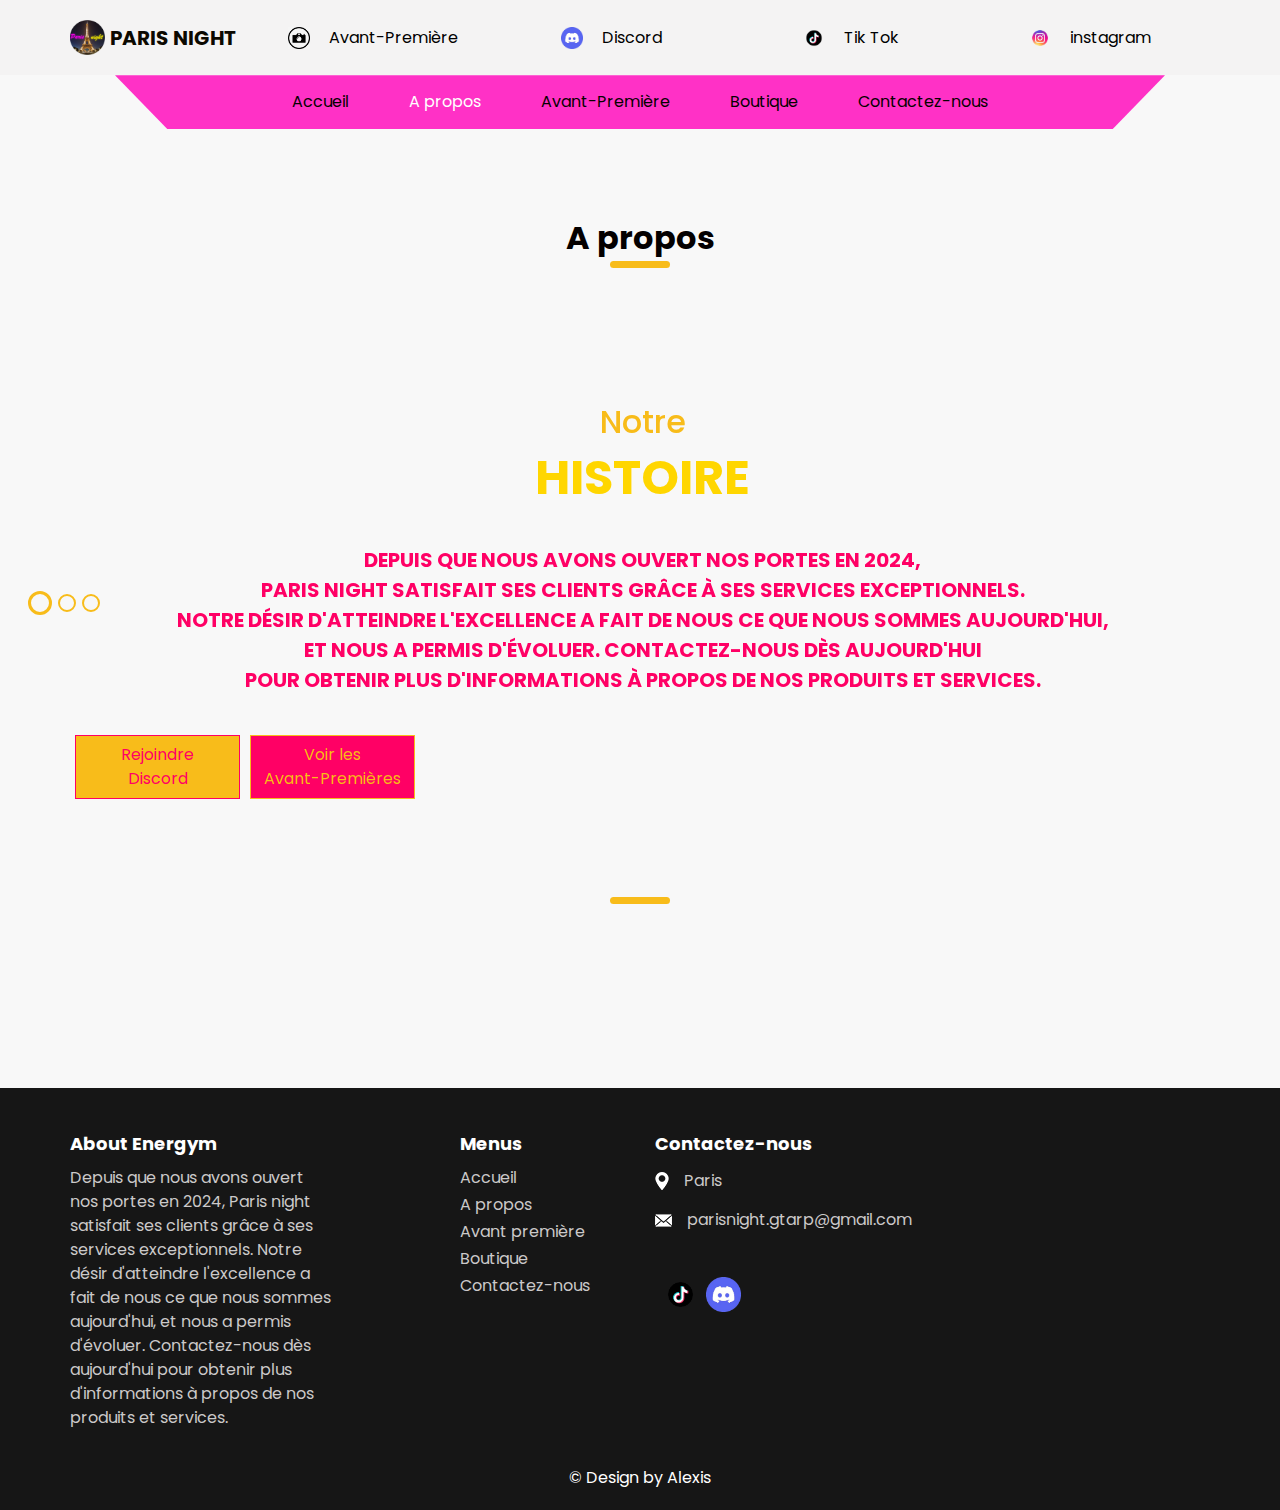
==== about.html @ 099bce3c "Add files via upload" ====
<!DOCTYPE html>
<html>

<head>
  <!-- Basic -->
  <meta charset="utf-8" />
  <meta http-equiv="X-UA-Compatible" content="IE=edge" />
  <!-- Mobile Metas -->
  <meta name="viewport" content="width=device-width, initial-scale=1, shrink-to-fit=no" />
  <!-- Site Metas -->
  <meta name="keywords" content="" />
  <meta name="description" content="" />
  <meta name="author" content="" />

  <title>Paris night</title>

  <!-- slider stylesheet -->
  <link rel="stylesheet" type="text/css"
    href="https://cdnjs.cloudflare.com/ajax/libs/OwlCarousel2/2.1.3/assets/owl.carousel.min.css" />

  <!-- bootstrap core css -->
  <link rel="stylesheet" type="text/css" href="css/bootstrap.css" />

  <!-- fonts style -->
  <link href="https://fonts.googleapis.com/css?family=Baloo+Chettan|Dosis:400,600,700|Poppins:400,600,700&display=swap"
    rel="stylesheet" />
  <!-- Custom styles for this template -->
  <link href="css/style.css" rel="stylesheet" />
  <!-- responsive style -->
  <link href="css/responsive.css" rel="stylesheet" />
</head>

<body class="sub_page about_page">
  <div class="hero_area">
    <!-- header section strats -->
    <header class="header_section">
      <div class="container">
        <nav class="navbar navbar-expand-lg custom_nav-container">
          <a class="navbar-brand" href="index.html">
            <img src="images/Logo_Paris_night_chargement.png" alt="" />
            <span>
              Paris night
            </span>
          </a>
          <div class="contact_nav" id="">
            <ul class="navbar-nav ">
              <li class="nav-item">
                <a class="nav-link" href="service.html">
                  <img src="images/Logo_appareil_photo.jpg" alt="" />
                  <span>Avant-Première</span>
                </a>
              </li>
              <li class="nav-item">
                <a class="nav-link" href="https://discord.gg/haURHmUhVw" target="_blank">
                  <img src="images/logo_discord.png" alt="" />
                  <span>Discord</span>
                </a>
              </li>
			  <li class="nav-item">
                <a class="nav-link" href="https://www.tiktok.com/@parisnight_rp_pc" target="_blank">
                  <img src="images/logo_tiktok.png" alt="" />
                  <span>Tik Tok</span>
                </a>
              </li>
			  <li class="nav-item">
                <a class="nav-link" href="https://www.instagram.com/paris_night_rp_pc?igsh=MWc5YnljM3ppZHp4dw==" target="_blank">
                  <img src="images/Logo_instagram.png" alt="" />
                  <span>instagram</span>
                </a>
              </li>
            </ul>
          </div>
        </nav>
      </div>

    </header>
    <!-- end header section -->
    <!-- slider section -->
    <section class=" slider_section position-relative">
      <div class="container">
        <div class="custom_nav2">
          <nav class="navbar navbar-expand-lg custom_nav-container ">
            <button class="navbar-toggler" type="button" data-toggle="collapse" data-target="#navbarSupportedContent"
              aria-controls="navbarSupportedContent" aria-expanded="false" aria-label="Toggle navigation">
              <span class="navbar-toggler-icon"></span>
            </button>

            <div class="collapse navbar-collapse" id="navbarSupportedContent">
              <div class="d-flex  flex-column flex-lg-row align-items-center">
                <ul class="navbar-nav  ">
                  <li class="nav-item ">
                    <a class="nav-link" href="index.html">Accueil <span class="sr-only">(current)</span></a>
                  </li>
                  <li class="nav-item active">
                    <a class="nav-link" href="about.html">A propos </a>
                  </li>
                  <li class="nav-item">
                    <a class="nav-link" href="service.html">Avant-Première </a>
                  </li>
				  <li class="nav-item">
                    <a class="nav-link" href="boutique.html">Boutique</a>
                  </li>
                  <li class="nav-item">
                    <a class="nav-link" href="contact.html">Contactez-nous</a>
                  </li>
                </ul>
              </div>
            </div>
          </nav>
        </div>
      </div>
	   <section class="service_section layout_padding"> 
		<div class="container">
		 <div class="heading_container">
			 <h2>
			 A propos
			 </h2>
		 </div>
	    </div>
	   </section>
	  <div class="slider_container">
        <div id="carouselExampleIndicators" class="carousel slide" data-ride="carousel">
          <ol class="carousel-indicators">
            <li data-target="#carouselExampleIndicators" data-slide-to="0" class="active"></li>
            <li data-target="#carouselExampleIndicators" data-slide-to="1"></li>
            <li data-target="#carouselExampleIndicators" data-slide-to="2"></li>
          </ol>
          <div class="carousel-inner">
            <div class="carousel-item active">
              <div class="container">
                <div class="marge2">
                  <div class="col-lg-6 col-md-7 offset-md-6 offset-md-5">
                    <div class="detail-box">
					  <h2  align="center">
                        
						Notre 
                      </h2>
                      <h1  align="center">
                        
						Histoire
                      </h1>
                      <p align="center">
                      <h7>
					    <br>Depuis que nous avons ouvert nos portes en 2024, 
						<br>Paris night satisfait ses clients grâce à ses services exceptionnels. 
						<br>Notre désir d'atteindre l'excellence a fait de nous ce que nous sommes aujourd'hui, 
						<br>et nous a permis d'évoluer. Contactez-nous dès aujourd'hui 
						<br>pour obtenir plus d'informations à propos de nos produits et services.
					  </h7>
                      <div class="btn-box">
                        <a href="https://discord.gg/MedyNJXez3" target="_blank" class="btn-1">
                          Rejoindre <br>Discord
                        </a>
                        <a href="service.html" class="btn-2">
                          Voir les <br>Avant-Premières
                        </a>
                      </div>
                    </div>
                  </div>
                </div>
              </div>
            </div>
            <div class="carousel-item ">
              <div class="container">
                <div class="marge2">
                  <div class="col-lg-6 col-md-7 offset-md-6 offset-md-5">
                    <div class="detail-box">
                      <h2 align="center">
                        Notre
                      </h2>
                      <h1 align="center">
                        Mission
                      </h1>
                      <p align="center">
					  <h7>
                        <br>Nous voulons faire de notre mieux pour vous donner 
						<br>une expérience RP hors du commun à nos côté. 
						<br>Ce serais un plaisir de vous accueillir dans notre serveur.
					  </h7>
                      </p>
                      <div class="btn-box">
                        <a href="https://discord.gg/MedyNJXez3" target="_blank" class="btn-1">
                          Rejoindre <br>Discord
                        </a>
                        <a href="service.html" class="btn-2">
                          Voir les <br>Avant-Premières
                        </a>
                      </div>
                    </div>
                  </div>
                </div>
              </div>
            </div>
            <div class="carousel-item ">
              <div class="container">
                <div class="marge2">
                  <div class="col-lg-6 col-md-7 offset-md-6 offset-md-5">
                    <div class="detail-box">
                      <h2 align="center">
                        Notre 
                      </h2>
                      <h1 align="center">
                        Vision
                      </h1>
                      <p align="center">
					  <h7>
                        <br>Sur notre serveur nous avons une expérience de jeux très avancé. 
						<br>Avec une modération très présent pour répondre aux besoins de nos joueur. 
						<br>Avec un mapping des plus exceptionnel et une expérience Rôles Play hors du commun.
					  </h7>
                      </p>
                      <div class="btn-box">
                        <a href="https://discord.gg/MedyNJXez3" target="_blank" class="btn-1">
                          Rejoindre <br>Discord
                        </a>
                        <a href="service.html" class="btn-2">
                          Voir les <br>Avant-Premières
                        </a>
                      </div>
                    </div>
                  </div>
                </div>
              </div>
            </div>
          </div>
        </div>
      </div>
    </section>
    <!-- end slider section -->


  <!-- about section -->

  <section class="about_section layout_padding">
    <div class="container">
      <div class="heading_container">
        <h2>
          <!--  -->
        </h2>
      </div>
      <div class="box">
        <div class="img-box">
          <img src="" alt="">
        </div>
        <div class="carousel-inner">
            <div class="carousel-item active">
              <div class="container">
                <div class="marge">
                  <div class="col-lg-6 col-md-7 offset-md-6 offset-md-5">
                    <div class="detail-box">
						<h6>
						<!--  -->
						</h6>
						<p>
						<!--  -->
						</p> 
						<h2><p><!--  -->
						</p></h2>
						<p> <!--  -->
						</p>

						<h2><p><!--  -->
						</p></h2>
						<p><!--  -->
						</p>
					</div>
                  </div>
                </div>
              </div>
            </div>
		</div>
  </section>
  <!-- end about section -->

  <!-- info section -->

  <section class="info_section layout_padding2-top">
    <div class="container">
      <div class="marge">
        <div class="col-md-3">
          <h6>
            About Energym
          </h6>
          <p>
            Depuis que nous avons ouvert nos portes en 2024, 
			Paris night satisfait ses clients grâce à ses services exceptionnels. 
			Notre désir d'atteindre l'excellence a fait de nous ce que nous sommes aujourd'hui, 
			et nous a permis d'évoluer. Contactez-nous dès aujourd'hui
			pour obtenir plus d'informations à propos de nos produits et services.
          </p>
        </div>
        <div class="col-md-2 offset-md-1">
          <h6>
            Menus
          </h6>
          <ul>
            <li class=" active">
              <a class="" href="index.html">Accueil <span class="sr-only">(current)</span></a>
            </li>
            <li class="">
              <a class="" href="about.html">A propos </a>
            </li>
            <li class="">
              <a class="" href="service.html">Avant première </a>
            </li>
            <li class="">
              <a class="" href="boutique.html">Boutique</a>
            </li>
            <li class="">
              <a class="" href="contact.html">Contactez-nous</a>
            </li>
          </ul>
        </div>
        <div class="col-md-3">
          <h6>
            Contactez-nous
          </h6>
          <div class="info_link-box">
            <a href="contact.html">
              <img src="images/location-white.png" alt="">
              <span> Paris</span>
            </a>
            <a href="https://mail.google.com/mail/u/0/?tab=rm&ogbl#inbox?compose=GTvVlcSGKnRBxlHSNfNGhgdzSQCmMXLVzcpHKbBbCJxkRHxZKvdVpWjrWhPHMHkNBHzWhvccvgBKk" target="_blank">
              <img src="images/mail-white.png" alt="">
              <span> parisnight.gtarp@gmail.com</span>
            </a>
          </div>
          <div class="info_social">
            <div>
              <a href="">
                <img src="images/.png" alt="">
              </a>
            </div>
            <div>
              <a href="https://www.tiktok.com/@parisnight_rp_pc" target="_blank">
                <img src="images/logo_tiktok.png" alt="">
              </a>
            </div>
            <div>
              <a href="https://discord.gg/haURHmUhVw" target="_blank">
                <img src="images/logo_discord.png" alt="">
              </a>
            </div>
            <div>
              <a href="https://www.instagram.com/paris_night_rp_pc?igsh=MWc5YnljM3ppZHp4dw==" target="_blank">
                <img src="images/logo_instagram.png" alt="">
              </a>
            </div>
          </div>
        </div>
      </div>
    </div>
  </section>

  <!-- end info section -->


  <!-- footer section -->
  <section class="container-fluid footer_section ">
    <p>
      &copy; Design by
      <a href="https://html.design/">Alexis</a>
    </p>
  </section>
  <!-- footer section -->

  <script type="text/javascript" src="js/jquery-3.4.1.min.js"></script>
  <script type="text/javascript" src="js/bootstrap.js"></script>

  <script>
    function openNav() {
      document.getElementById("myNav").classList.toggle("menu_width");
      document
        .querySelector(".custom_menu-btn")
        .classList.toggle("menu_btn-style");
    }
  </script>
</body>

</html>
---- css/style.css ----
body {
  font-family: "Poppins", sans-serif;
  color: #040000;
  background-color: #ffffff;
}

.layout_padding {
  padding: 90px 0;
}

.layout_padding2 {
  padding: 45px 0;
}

.layout_padding2-top {
  padding-top: 45px;
}

.layout_padding2-bottom {
  padding-bottom: 45px;
}

.layout_padding-top {
  padding-top: 90px;
}

.layout_padding-bottom {
  padding-bottom: 90px;
}

.heading_container {
  display: -webkit-box;
  display: -ms-flexbox;
  display: flex;
  -webkit-box-pack: center;
      -ms-flex-pack: center;
          justify-content: center;
  text-align: center;
  margin-bottom: 45px;
}

.heading_container h2 {
  font-weight: bold;
  display: -webkit-box;
  display: -ms-flexbox;
  display: flex;
  position: relative;
  padding-bottom: 10px;
  margin: 0;
}

.heading_container h2::before {
  content: "";
  position: absolute;
  bottom: 0;
  left: 50%;
  width: 60px;
  height: 7px;
  border-radius: 10px;
  background-color: #f8bc1a;
  -webkit-transform: translateX(-50%);
          transform: translateX(-50%);
}

/*header section*/
.hero_area {
  height: 100vh;
  background: -webkit-gradient(linear, left top, right top, from(rgba(255, 255, 255, 0)), to(rgba(255, 255, 255, 0))), url(../images/hero-bg.jpg);
  background: linear-gradient(to right, rgba(255, 255, 255, 0), rgba(255, 255, 255, 0)), url(../images/hero-bg.jpg);
  background-repeat: no-repeat;
  background-size: cover;
  background-position: right bottom;
}

.sub_page .hero_area {
  height: auto;
}

.sub_page .slider_section {
  background: none;
}

.sub_page.about_page .slider_section {
  background-color: #f8f8f8;
}

.header_section {
  background-color: #f4f3f3;
}

.header_section .nav_container {
  margin: 0 auto;
}

.custom_nav-container .contact_nav {
  width: 95%;
  margin-right: auto;
}

.custom_nav-container .contact_nav .nav-item {
  -webkit-box-flex: 1;
      -ms-flex: 1;
          flex: 1;
}

.custom_nav-container .contact_nav .nav-item .nav-link {
  padding: 0px 25px;
  color: #000000;
  text-align: center;
}

.custom_nav-container .contact_nav .nav-item .nav-link img {
  width: 22px;
  margin-right: 15px;
}

.custom_nav2 {
  padding: 0 45px;
}

.custom_nav2 .custom_nav-container {
  padding: 5px 0;
  background-color: #ff31c6;
  -webkit-clip-path: polygon(0 0, 100% 0%, 95% 100%, 5% 100%);
          clip-path: polygon(0 0, 100% 0%, 95% 100%, 5% 100%);
}

.custom_nav2 .navbar-expand-lg .navbar-nav .nav-item .nav-link {
  padding: 10px 30px;
  color: #070101;
  text-align: center;
  position: relative;
}

.custom_nav2 .navbar-expand-lg .navbar-nav .nav-item.active .nav-link, .custom_nav2 .navbar-expand-lg .navbar-nav .nav-item:hover .nav-link {
  color: #ffffff;
}

.custom_nav2 #navbarSupportedContent {
  -webkit-box-pack: center;
      -ms-flex-pack: center;
          justify-content: center;
}

a,
a:hover,
a:focus {
  text-decoration: none;
}

a:hover,
a:focus {
  color: initial;
}

.btn,
.btn:focus {
  outline: none !important;
  -webkit-box-shadow: none;
          box-shadow: none;
}

.custom_nav-container .nav_search-btn {
  background-image: url(../images/search-icon-black.png);
  background-size: 18px;
  background-repeat: no-repeat;
  width: 35px;
  height: 35px;
  padding: 0;
  border: none;
  margin: 0 40px 0 15px;
  background-position: center;
}

.custom_nav-container .nav_search-btn:hover {
  background-image: url(../images/search-icon.png);
}

.navbar-brand {
  display: -webkit-box;
  display: -ms-flexbox;
  display: flex;
  -webkit-box-align: center;
      -ms-flex-align: center;
          align-items: center;
}

.navbar-brand img {
  width: 35px;
  margin-right: 5px;
}

.navbar-brand span {
  font-size: 20px;
  font-weight: bold;
  color: #0c0900;
  text-transform: uppercase;
}

.custom_nav-container {
  z-index: 99999;
  padding: 15px 0;
}

.custom_nav-container .navbar-toggler {
  outline: none;
}

.custom_nav-container .navbar-toggler .navbar-toggler-icon {
  background-image: url(../images/menu.png);
  background-size: 42px;
}

.custom_nav-container .nav_search-btn {
  margin: auto;
}

/*end header section*/
/* slider section */
.slider_section {
  height: calc(100% - 80px);
  background-image: url(../images/fond_d_ecran_paris_night.png);
  background-size: cover;
}

.slider_section .slider_container {
  height: calc(100% - 60px);
  display: -webkit-box;
  display: -ms-flexbox;
  display: flex;
  -webkit-box-align: center;
      -ms-flex-align: center;
          align-items: center;
}

.slider_section #carouselExampleIndicators {
  width: 100%;
}

.slider_section .detail-box h2 {
  color: #f8bc1a;
}
.slider_section .detail-box h7 {
  font-size: 1.25rem;
  font-weight: bold;
  color: #ff0065;
  text-transform: uppercase;
}  
  
.slider_section .detail-box h1 {
  font-size: 3rem;
  font-weight: bold;
  color: #ffd600;
  text-transform: uppercase;
}

.slider_section .detail-box p {
  color: #ffffff;
}

.slider_section .detail-box .btn-box {
  display: -webkit-box;
  display: -ms-flexbox;
  display: flex;
  -ms-flex-wrap: wrap;
      flex-wrap: wrap;
  margin-top: 35px;
  margin: 35px -5px 0 -5px;
}

.slider_section .detail-box .btn-box a {
  width: 165px;
  text-align: center;
  margin: 5px;
}

.slider_section .detail-box .btn-box .btn-1 {
  display: inline-block;
  padding: 7px 0;
  background-color: #f8bc1a;
  border: 1px solid #ff0065;
  color: #ff0065;
}

.slider_section .detail-box .btn-box .btn-1:hover {
  background-color: transparent;
  color: #f8bc1a;
}

.slider_section .detail-box .btn-box .btn-2 {
  display: inline-block;
  padding: 7px 0;
  background-color: #ff0065;
  border: 1px solid #f8bc1a;
  color: #f8bc1a;
}

.slider_section .detail-box .btn-box .btn-2:hover {
  background-color: transparent;
  color: #f4f3f3;
}

.slider_section .carousel-indicators {
  bottom: 50%;
  margin: 0;
  -webkit-transform: translateY(50%);
          transform: translateY(50%);
  -webkit-box-align: center;
      -ms-flex-align: center;
          align-items: center;
  -webkit-box-pack: start;
      -ms-flex-pack: start;
          justify-content: flex-start;
  left: 25px;
}

.slider_section .carousel-indicators li {
  width: 14px;
  height: 14px;
  opacity: 1;
  background-color: transparent;
  border: 2px solid #f8bc1a;
  border-radius: 100%;
}

.slider_section .carousel-indicators li.active {
  width: 18px;
  height: 18px;
  border: 3px solid #f8bc1a;
}

.slider_section .number_box {
  width: 50px;
  position: absolute;
  left: 25px;
  top: 50%;
  display: -webkit-box;
  display: -ms-flexbox;
  display: flex;
  -webkit-box-orient: vertical;
  -webkit-box-direction: normal;
      -ms-flex-direction: column;
          flex-direction: column;
  -webkit-box-align: center;
      -ms-flex-align: center;
          align-items: center;
  color: #f8bc1a;
  -webkit-transform: translateY(-50%);
          transform: translateY(-50%);
}

.slider_section .number_box hr {
  border: none;
  width: 1px;
  height: 200px;
  background-color: #f8bc1a;
  margin: 2rem 0;
}

/* end slider section */
.about_section {
  background-color: #f8f8f8;
}

.about_section .box {
  display: -webkit-box;
  display: -ms-flexbox;
  display: flex;
  -webkit-box-orient: vertical;
  -webkit-box-direction: normal;
      -ms-flex-direction: column;
          flex-direction: column;
  -webkit-box-align: center;
      -ms-flex-align: center;
          align-items: center;
  text-align: center;
  width: 85%;
  margin: 0 auto;
}

.about_section .box .img-box img {
  max-width: 100%;
}

.about_section .box .detail-box {
  margin-top: 25px;
}

.about_section .box .detail-box a {
  display: inline-block;
  padding: 10px 40px;
  background-color: #151615;
  border: 1px solid #151615;
  color: #ffffff;
  margin-top: 15px;
}

.about_section .box .detail-box a:hover {
  background-color: transparent;
  color: #151615;
}

.service_section .service_container {
  display: -webkit-box;
  display: -ms-flexbox;
  display: flex;
  -webkit-box-pack: center;
      -ms-flex-pack: center;
          justify-content: center;
  -ms-flex-wrap: wrap;
      flex-wrap: wrap;
}

.service_section .service_container .box {
  position: relative;
  color: #ffffff;
  margin: 1%;
  -ms-flex-preferred-size: 48%;
      flex-basis: 48%;
}

.service_section .service_container .box h6 {
  font-weight: bold;
  text-transform: uppercase;
}
.service_section .service_container .box h8 {
  color: #f8bc1a;
  font-weight: bold;
  text-transform: uppercase;
}
.service_section .service_container .box img {
  width: 100%;
}

.service_section .service_container .box .visible_heading {
  position: absolute;
  bottom: 15px;
  left: 15px;
}

.service_section .service_container .box .link_box {
  display: none;
  -webkit-box-orient: vertical;
  -webkit-box-direction: normal;
      -ms-flex-direction: column;
          flex-direction: column;
  -webkit-box-align: center;
      -ms-flex-align: center;
          align-items: center;
  text-align: center;
  position: absolute;
  top: 50%;
  left: 50%;
  -webkit-transform: translate(-50%, -50%);
          transform: translate(-50%, -50%);
}

.service_section .service_container .box .link_box a {
  display: -webkit-box;
  display: -ms-flexbox;
  display: flex;
  -webkit-box-pack: center;
      -ms-flex-pack: center;
          justify-content: center;
  -webkit-box-align: center;
      -ms-flex-align: center;
          align-items: center;
  width: 45px;
  height: 45px;
  border-radius: 100%;
  background-color: #f8bc1a;
}

.service_section .service_container .box .link_box a img {
  width: 20px;
}

.service_section .service_container .box .link_box a:hover {
  opacity: .9;
}

.service_section .service_container .box .link_box h6 {
  margin-top: 15px;
}

.service_section .service_container .box::before {
  display: none;
  content: "";
  width: 100%;
  height: 100%;
  position: absolute;
  left: 0;
  top: 0;
  background-color: rgba(67, 17, 125, 0.9);
}

.service_section .service_container .box:hover .link_box {
  display: -webkit-box;
  display: -ms-flexbox;
  display: flex;
}

.service_section .service_container .box:hover::before {
  display: block;
}

.service_section .service_container .box:hover .visible_heading {
  display: none;
}

.us_section {
  background-color: #3c0e78;
  color: #ffffff;
}

.us_section .us_container {
  display: -webkit-box;
  display: -ms-flexbox;
  display: flex;
}

.us_section .us_container .box {
  display: -webkit-box;
  display: -ms-flexbox;
  display: flex;
  -webkit-box-orient: vertical;
  -webkit-box-direction: normal;
      -ms-flex-direction: column;
          flex-direction: column;
  -webkit-box-align: center;
      -ms-flex-align: center;
          align-items: center;
  text-align: center;
  margin: 25px 10px 0 10px;
}

.us_section .us_container .box .img-box {
  height: 100px;
  display: -webkit-box;
  display: -ms-flexbox;
  display: flex;
  -webkit-box-align: center;
      -ms-flex-align: center;
          align-items: center;
  -webkit-box-pack: center;
      -ms-flex-pack: center;
          justify-content: center;
}

.us_section .us_container .box .img-box img {
  max-width: 100%;
}

.us_section .us_container .box .detail-box h5 {
  font-weight: bold;
}

.client_section .box {
  display: -webkit-box;
  display: -ms-flexbox;
  display: flex;
  -webkit-box-orient: vertical;
  -webkit-box-direction: normal;
      -ms-flex-direction: column;
          flex-direction: column;
  -webkit-box-align: center;
      -ms-flex-align: center;
          align-items: center;
  text-align: center;
  width: 600px;
  margin: 0 auto;
  margin-bottom: 45px;
}

.client_section .box .img-box {
  width: 200px;
}

.client_section .box .img-box img {
  width: 100%;
}

.client_section .box .detail-box {
  margin-top: 25px;
}

.client_section .box .detail-box h5 {
  font-weight: bold;
  position: relative;
  padding-bottom: 5px;
}

.client_section .box .detail-box h5::before {
  content: "";
  position: absolute;
  bottom: 0;
  left: 50%;
  width: 40px;
  height: 4px;
  border-radius: 10px;
  background-color: #f8bc1a;
  -webkit-transform: translateX(-50%);
          transform: translateX(-50%);
}

.client_section .carousel-indicators {
  margin: 0;
  -webkit-box-pack: center;
      -ms-flex-pack: center;
          justify-content: center;
  bottom: 0;
}

.client_section .carousel-indicators li {
  opacity: 1;
  background-color: #000000;
  width: 40px;
  height: 10px;
  border-radius: 10px;
  background-clip: unset;
  border: none;
}

.client_section .carousel-indicators li.active {
  background-color: #f8bc1a;
}

.result_section {
  color: #ffffff;
  background-color: #3c0e78;
}

.result_section .row {
  -webkit-box-align: center;
      -ms-flex-align: center;
          align-items: center;
}

.result_section .img-box img {
  width: 100%;
}

.result_section .detail-box {
  padding-left: 15px;
}

.result_section .detail-box h2 {
  font-weight: bold;
  font-size: 2.5rem;
  position: relative;
  padding-top: 10px;
}

.result_section .detail-box h2::before {
  content: "";
  position: absolute;
  top: 0;
  left: 0;
  width: 40px;
  height: 7px;
  border-radius: 10px;
  background-color: #f8bc1a;
}
h7
.result_section .detail-box p {
  margin-top: 15px;
}

.result_section .detail-box a {
  display: inline-block;
  padding: 10px 45px;
  background-color: #f8bc1a;
  border: 1px solid #f8bc1a;
  color: #ffffff;
  margin-top: 25px;
}

.result_section .detail-box a:hover {
  background-color: transparent;
  color: #f8bc1a;
}

/* contact section */
.contact_section {
  position: relative;
}

.contact_section .bg-img {
  position: absolute;
  width: 100px;
  top: 50%;
  left: 0;
  -webkit-transform: translateY(-50%);
          transform: translateY(-50%);
}

.contact_section .bg-img img {
  width: 100%;
}

.contact_section .heading_container {
  -webkit-box-pack: center;
      -ms-flex-pack: center;
          justify-content: center;
}

.contact_section .heading_container h2 {
  text-transform: unset;
}

.contact_section input::-webkit-input-placeholder {
  color: #000;
}

.contact_section input:-ms-input-placeholder {
  color: #000;
}

.contact_section input::-ms-input-placeholder {
  color: #000;
}

.contact_section input::placeholder {
  color: #000;
}

.contact_section input {
  border: none;
  outline: none;
  border-bottom: 0.8px solid #ac9784;
  width: 90%;
  margin: 10px 0;
}

.contact_section input::-webkit-input-placeholder {
  color: #ac9784;
}

.contact_section input:-ms-input-placeholder {
  color: #ac9784;
}

.contact_section input::-ms-input-placeholder {
  color: #ac9784;
}

.contact_section input::placeholder {
  color: #ac9784;
}

.contact_form-container {
  padding: 15px 0 15px 0;
}

.contact_form-container button {
  border: none;
  background-color: #fd9e2e;
  color: #fff;
  padding: 14px 55px;
  font-size: 14px;
  text-transform: uppercase;
}

.map_container {
  height: 350px;
}

.map_container .map-responsive {
  height: 100%;
}

/* contact section */
/* info section */
.info_section {
  background-color: #161616;
  color: #ffffff;
}

.info_section h6 {
  font-weight: bold;
}

.info_section .info_form {
  width: 80%;
  margin: 0 auto;
  margin-bottom: 45px;
}

.info_section .info_form h4 {
  text-transform: uppercase;
  text-align: center;
  margin-bottom: 20px;
}

.info_section .info_form form {
  display: -webkit-box;
  display: -ms-flexbox;
  display: flex;
  -webkit-box-align: center;
      -ms-flex-align: center;
          align-items: center;
}

.info_section .info_form form input {
  background-color: #ffffff;
  border: none;
  width: calc(100% - 139px);
  outline: none;
  color: #000000;
  height: 42.4px;
  padding-left: 15px;
}

.info_section .info_form form input ::-webkit-input-placeholder {
  color: #ffffff;
  opacity: 0.2;
}

.info_section .info_form form input :-ms-input-placeholder {
  color: #ffffff;
  opacity: 0.2;
}

.info_section .info_form form input ::-ms-input-placeholder {
  color: #ffffff;
  opacity: 0.2;
}

.info_section .info_form form input ::placeholder {
  color: #ffffff;
  opacity: 0.2;
}

.info_section .info_form form button {
  background-color: #f8bc1a;
  display: inline-block;
  padding: 9px 30px;
  background-color: #f8bc1a;
  border: 1px solid #f8bc1a;
  color: #000000;
  font-size: 15px;
  text-transform: uppercase;
}

.info_section .info_form form button:hover {
  background-color: transparent;
  color: #f8bc1a;
}

.info_section h6 {
  margin-bottom: 12px;
  font-size: 18px;
}

.info_section p {
  color: #cbc9c9;
}

.info_section ul {
  padding: 0;
}

.info_section ul li {
  list-style-type: none;
  margin: 3px 0;
}

.info_section ul li a {
  color: #cbc9c9;
}

.info_section ul li a:hover {
  color: #ffffff;
}

.info_section .info_link-box a {
  display: -webkit-box;
  display: -ms-flexbox;
  display: flex;
  -webkit-box-align: center;
      -ms-flex-align: center;
          align-items: center;
  margin: 15px 0;
}

.info_section .info_link-box a:hover {
  color: #ffffff;
}

.info_section .info_link-box a img {
  margin-right: 15px;
}

.info_section .info_link-box a span {
  color: #cbc9c9;
}

.info_section .info_link-box a:hover span {
  color: #ffffff;
}

.info_section .info_social {
  display: -webkit-box;
  display: -ms-flexbox;
  display: flex;
  margin: 45px auto 15px auto;
}

.info_section .info_social img {
  width: 35px;
  margin-right: 8px;
}

/* end info section */
/* footer section*/
.footer_section {
  background-color: #161616;
  padding: 20px 0;
}

.footer_section p {
  margin: 0;
  text-align: center;
  color: #ffffff;
}

.footer_section a {
  color: #ffffff;
}

/* end footer section*/
/*# sourceMappingURL=style.css.map */
---- css/responsive.css ----
@media (max-width: 1400px) {}

@media (max-width: 1120px) {}

@media (max-width: 992px) {


    .hero_area {
        height: auto;
    }

    .slider_section {
        background-attachment: fixed;
    }

    .custom_nav-container {
        justify-content: center;
    }

    .custom_nav-container .contact_nav {
        display: none;
    }

    .slider_section .detail-box {
        padding: 75px 0;
    }

    .custom_nav2 .navbar-nav {
        margin-top: 10px;
    }
}

@media (max-width: 768px) {


    .slider_section .detail-box {
        text-align: center;
    }

    .slider_section .detail-box .btn-box {
        justify-content: center;
    }

    .slider_section .detail-box {
        padding-bottom: 120px;
    }

    .slider_section .carousel-indicators {

        justify-content: center;
        left: 0;
        bottom: 55px;

    }

    .service_section .service_container .box {
        flex-basis: 100%;
        margin: 2% 0;
    }

    .custom_nav2 {
        padding: 0;
    }

    .us_section .us_container {
        flex-direction: column;
    }

    .client_section .box {
        width: 100%;
    }

    .result_section .detail-box {
        padding: 45px 0 90px 0;
    }

    .contact_section .heading_container {
        margin-bottom: 0;
    }

    .contact_form-container {
        margin-bottom: 50px;
    }

    .contact_section input {
        width: 100%;
    }

    .info_section .row>div {
        margin-bottom: 25px;
        text-align: center;
    }

    .info_section .info_link-box {
        display: flex;
        flex-direction: column;
        align-items: center;
    }

    .info_section .info_social {
        justify-content: center;
    }
}

@media (max-width: 576px) {
    .slider_section .detail-box h1 {
        font-size: 3rem;
    }
}

@media (max-width: 480px) {}

@media (max-width: 400px) {
    .slider_section .detail-box h2 {
        font-size: 1.8rem;
    }

    .slider_section .detail-box h1 {
        font-size: 2.5rem;
    }

    .info_section .info_form form {
        flex-direction: column;
        align-items: center;
    }

    .info_section .info_form form input {
        width: 100%;
        margin-bottom: 10px;
    }


}

@media (max-width: 360px) {}

@media (min-width: 1200px) {
    .container {
        max-width: 1170px;
    }

}
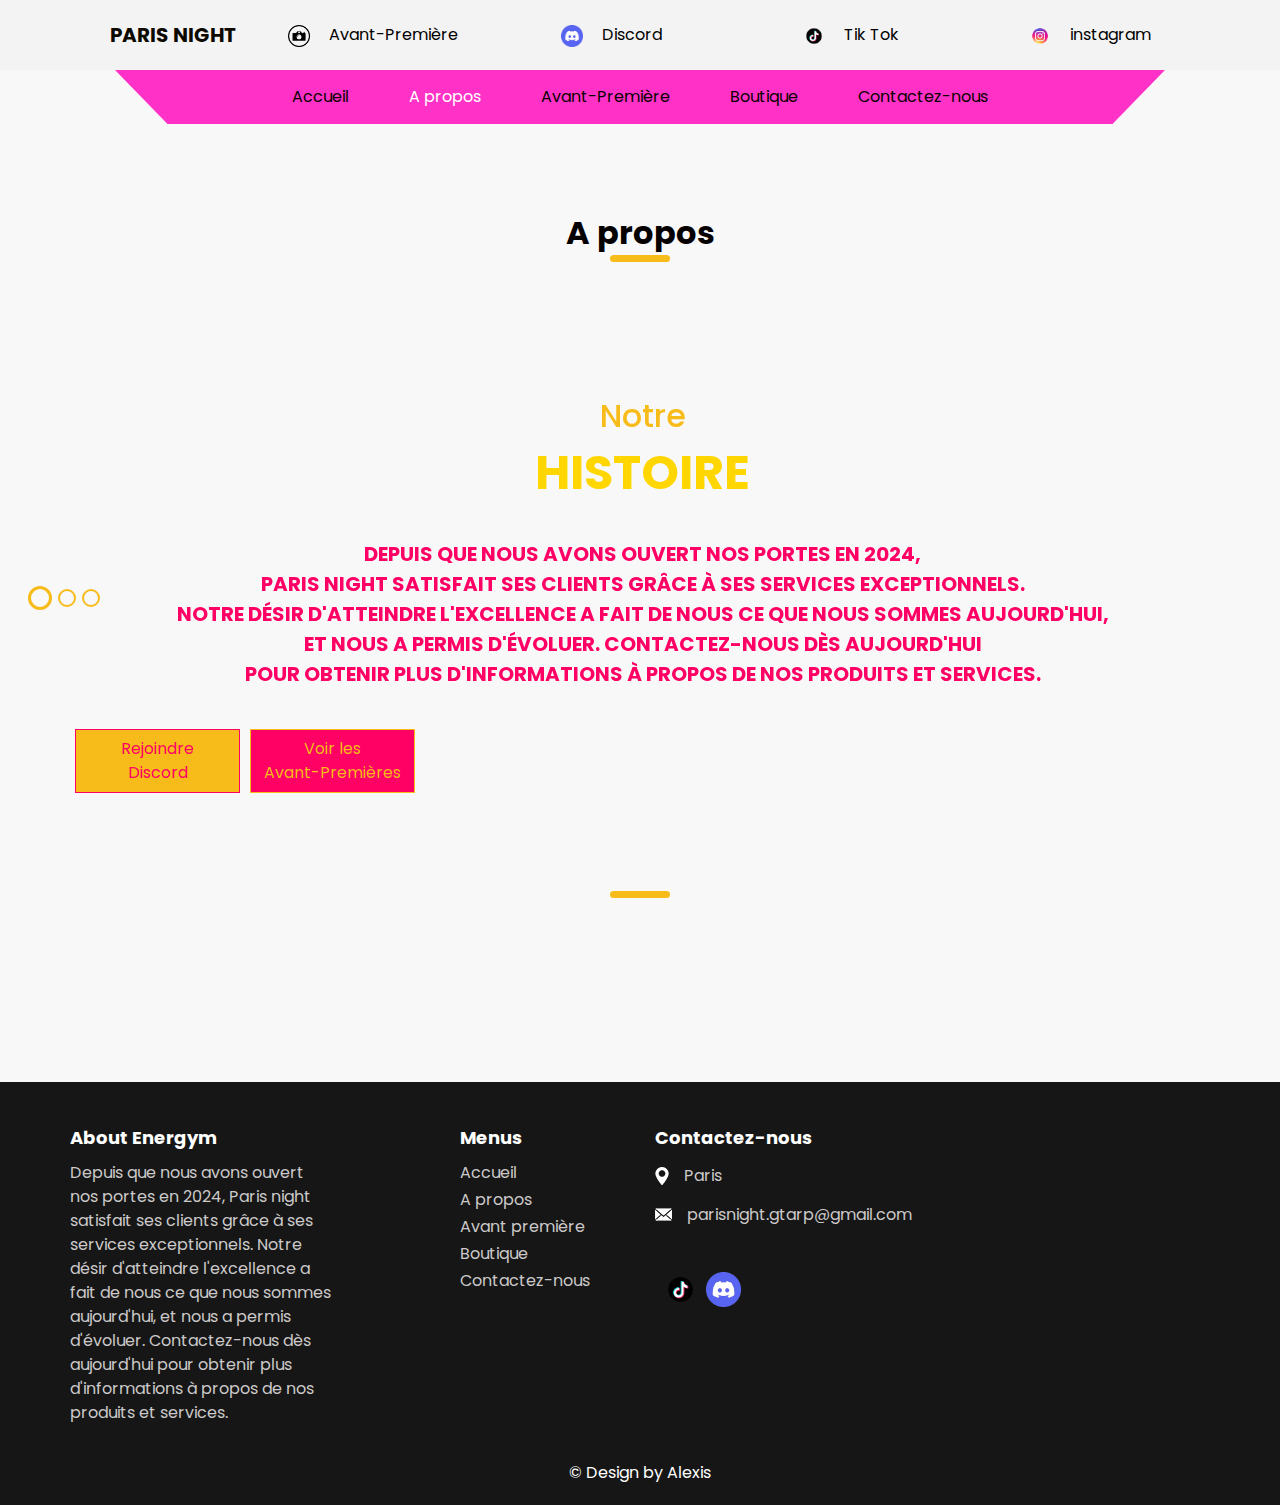
==== commit 9f548e6b: "Update about.html" ====
--- a/about.html
+++ b/about.html
@@ -37,7 +37,7 @@
       <div class="container">
         <nav class="navbar navbar-expand-lg custom_nav-container">
           <a class="navbar-brand" href="index.html">
-            <img src="images/Logo_Paris_night_chargement.png" alt="" />
+            <img src="images/Logo_paris_night8(modifié).png" alt="" />
             <span>
               Paris night
             </span>
@@ -377,4 +377,4 @@
   </script>
 </body>
 
-</html>+</html>
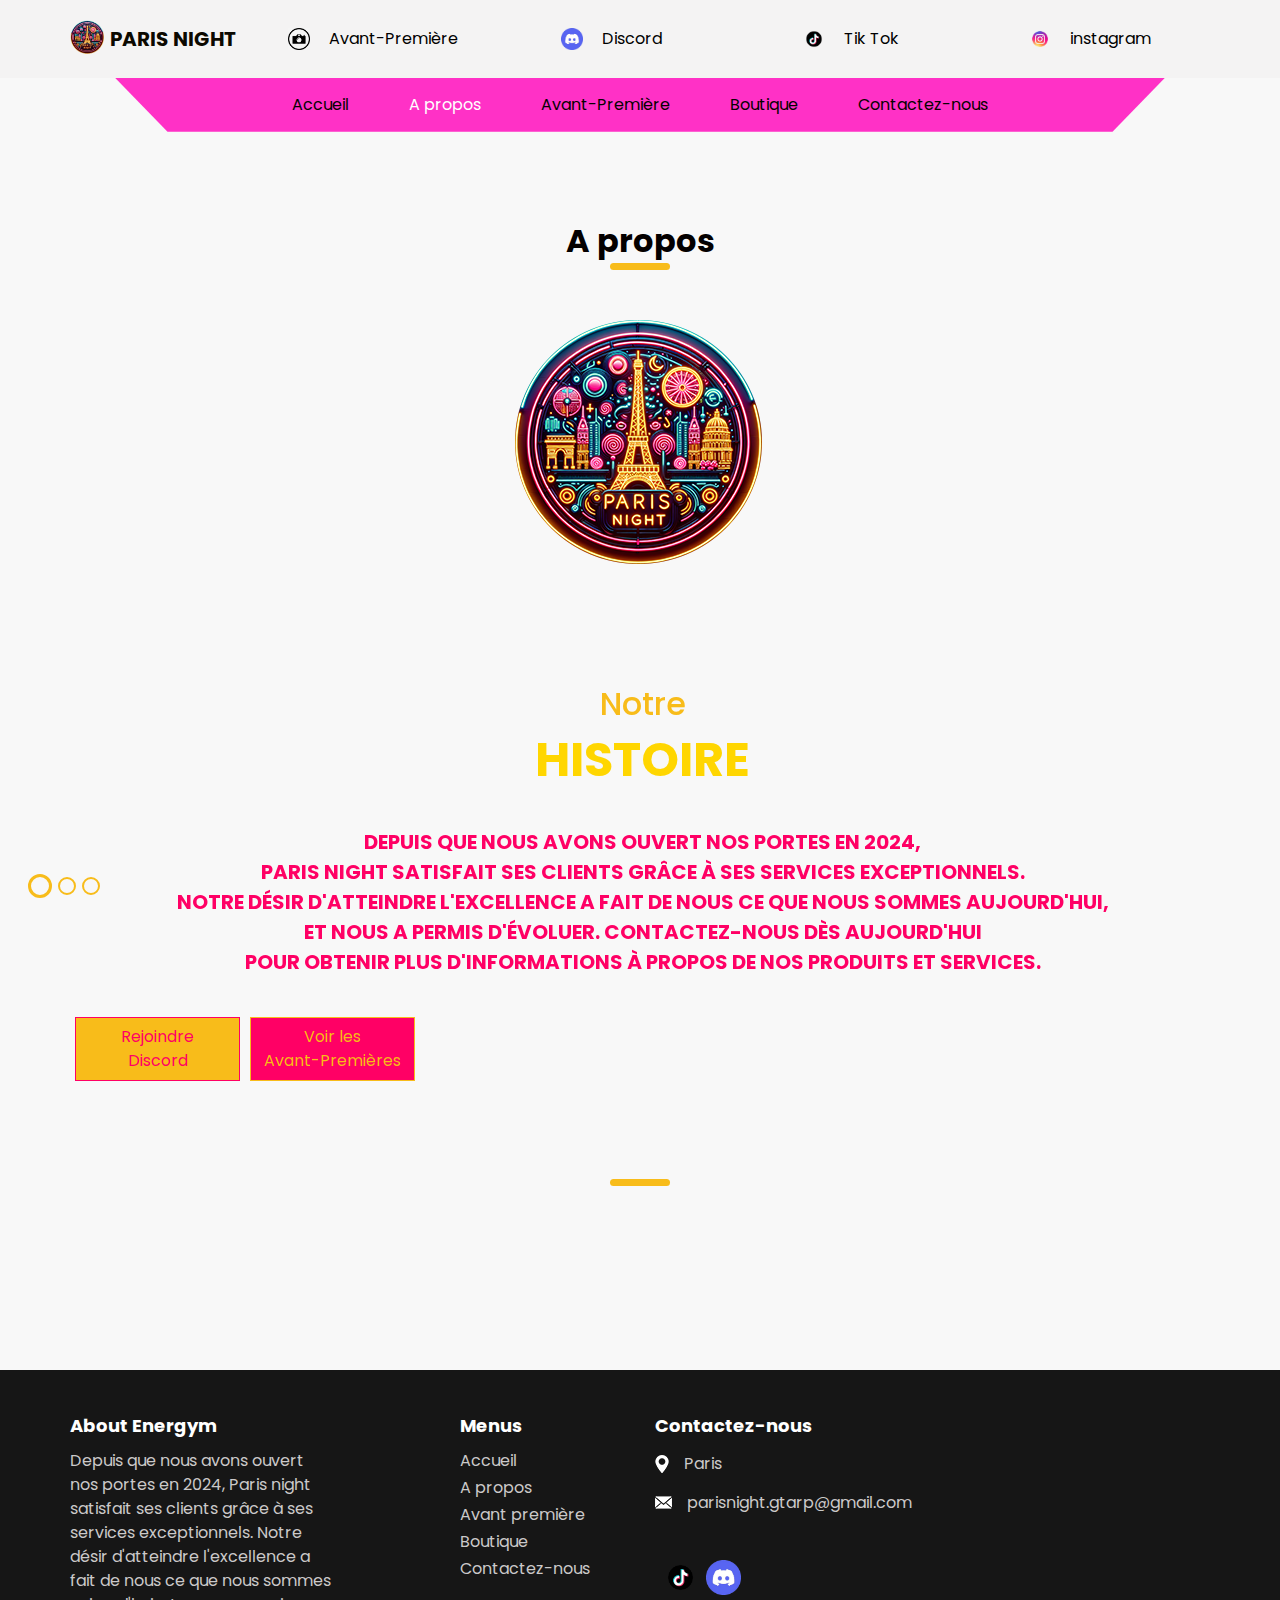
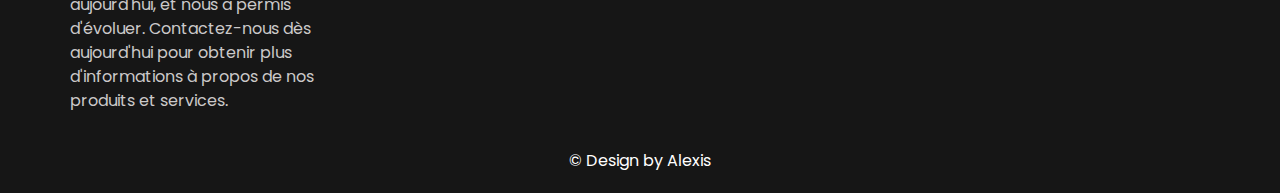
==== commit 18712076: "Add files via upload" ====
--- a/about.html
+++ b/about.html
@@ -109,15 +109,20 @@
           </nav>
         </div>
       </div>
-	   <section class="service_section layout_padding"> 
-		<div class="container">
-		 <div class="heading_container">
-			 <h2>
-			 A propos
-			 </h2>
-		 </div>
-	    </div>
-	   </section>
+  <section class="about_section layout_padding">
+    <div class="container">
+      <div class="heading_container">
+        <h2>
+          A propos
+        </h2>
+      </div>
+      <div class="box">
+        <div class="img-box">
+          <img src="images/Logo_paris_night8(modifié).png" alt="">
+        </div>
+      </div>
+    </div>
+  </section>
 	  <div class="slider_container">
         <div id="carouselExampleIndicators" class="carousel slide" data-ride="carousel">
           <ol class="carousel-indicators">
@@ -377,4 +382,4 @@
   </script>
 </body>
 
-</html>
+</html>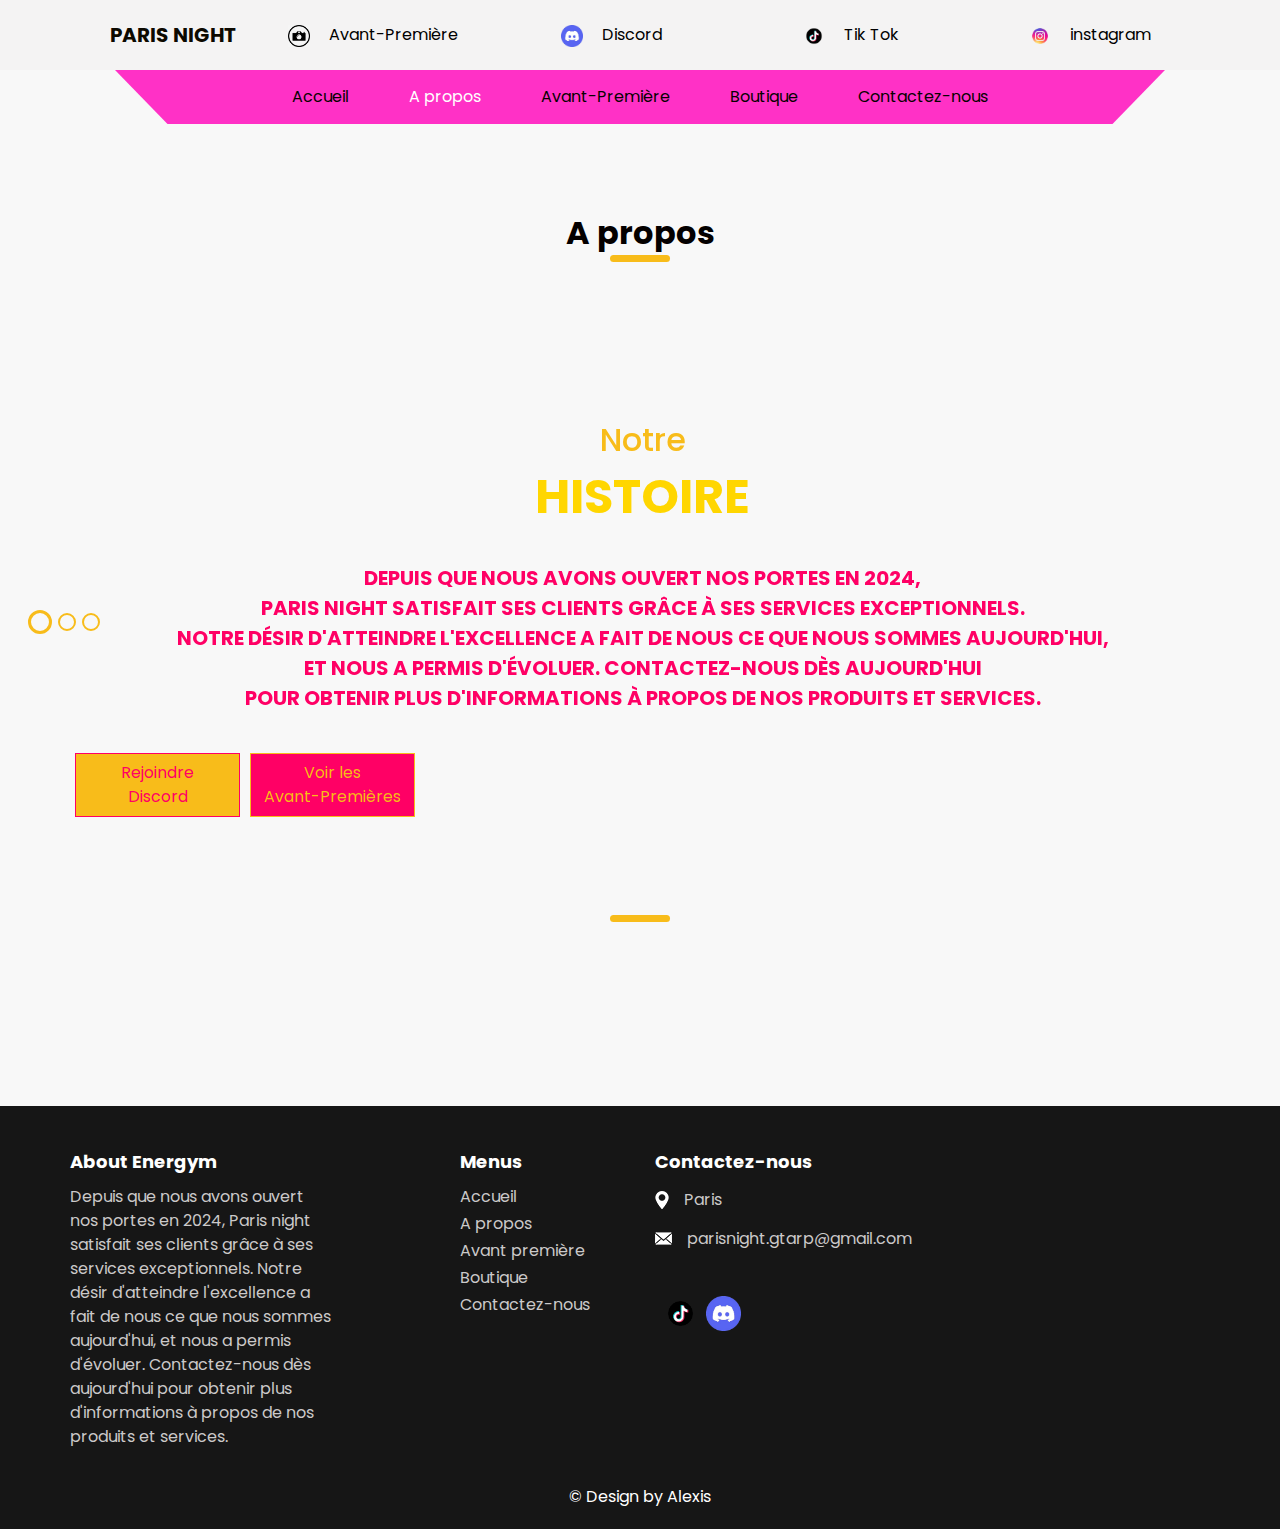
==== commit 0fbd82f8: "Add files via upload" ====
--- a/about.html
+++ b/about.html
@@ -37,7 +37,7 @@
       <div class="container">
         <nav class="navbar navbar-expand-lg custom_nav-container">
           <a class="navbar-brand" href="index.html">
-            <img src="images/Logo_paris_night8(modifié).png" alt="" />
+            <img src="images/Logo_paris_night8(modifié).jpeg" alt="" />
             <span>
               Paris night
             </span>
@@ -118,7 +118,7 @@
       </div>
       <div class="box">
         <div class="img-box">
-          <img src="images/Logo_paris_night8(modifié).png" alt="">
+          <img src="images/Logo_paris_night8(modifié).jpeg" alt="">
         </div>
       </div>
     </div>
--- a/css/style.css
+++ b/css/style.css
@@ -297,7 +297,7 @@
 
 .slider_section .detail-box .btn-box .btn-2:hover {
   background-color: transparent;
-  color: #f4f3f3;
+  color: #ff0065;
 }
 
 .slider_section .carousel-indicators {
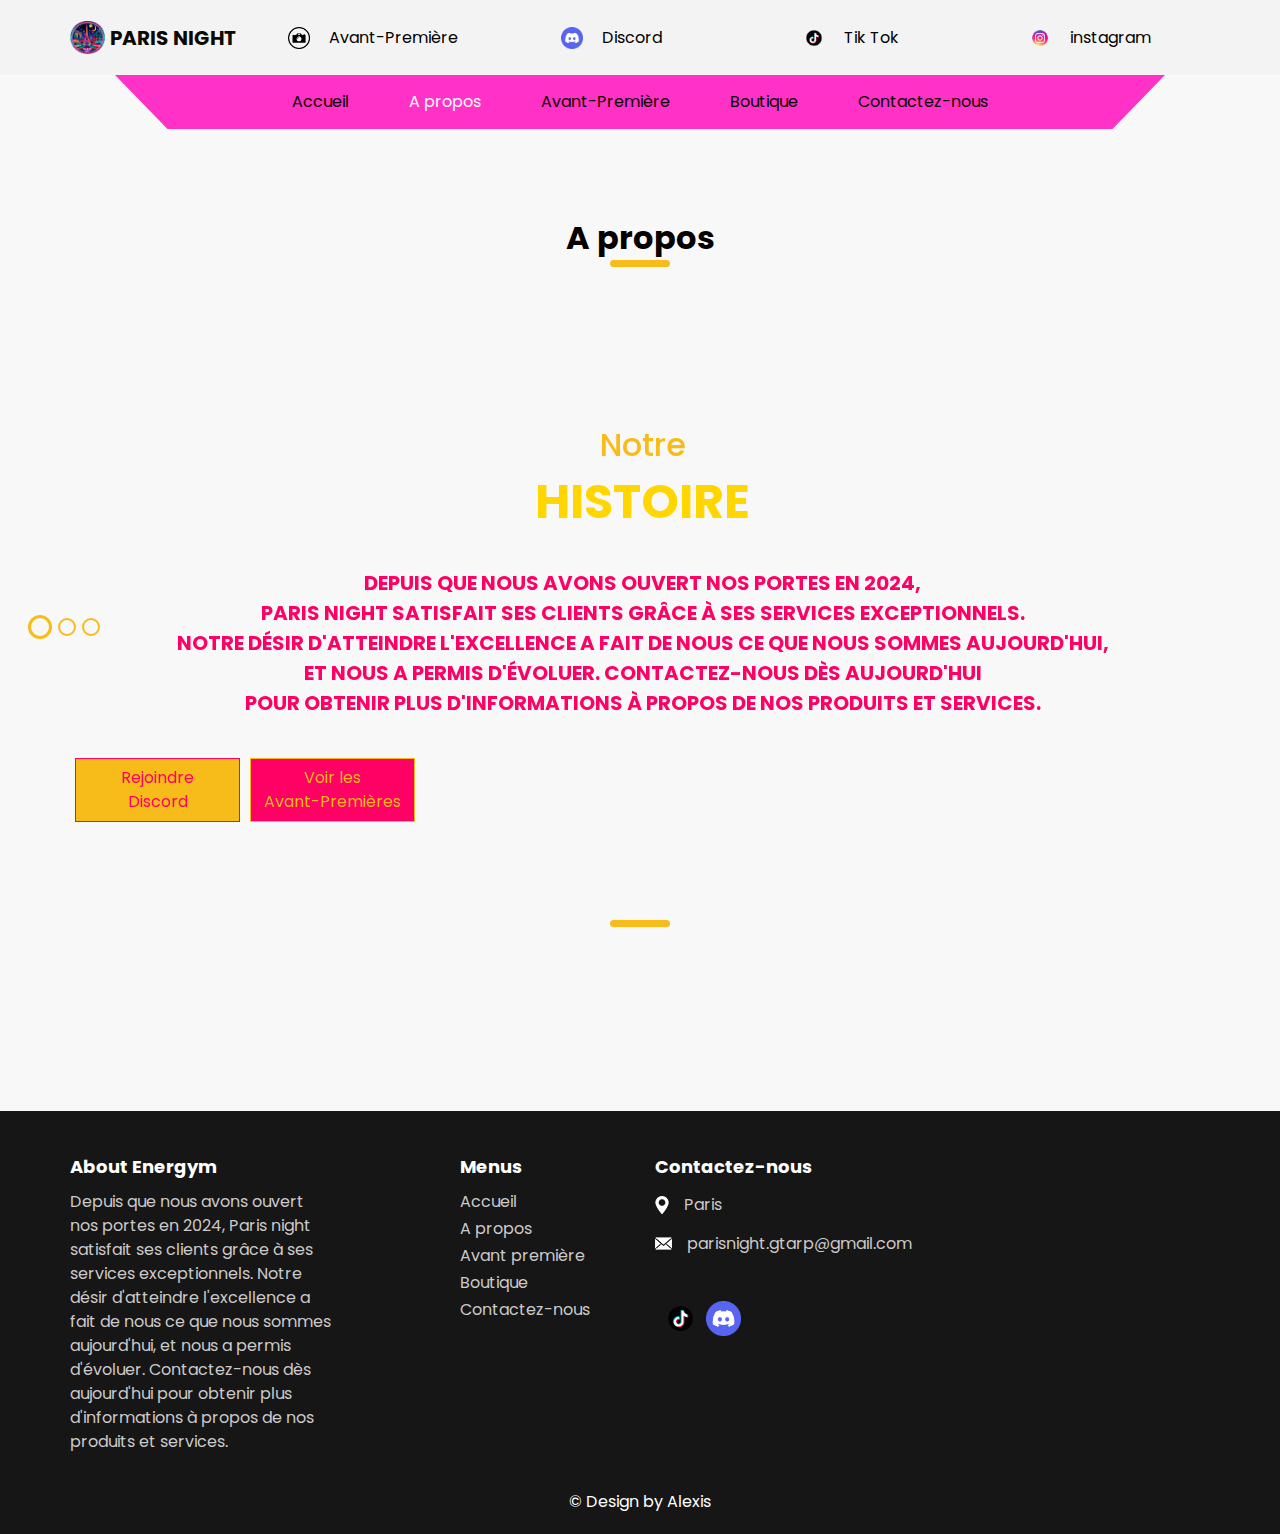
==== commit 48843fb9: "Update about.html" ====
--- a/about.html
+++ b/about.html
@@ -37,7 +37,7 @@
       <div class="container">
         <nav class="navbar navbar-expand-lg custom_nav-container">
           <a class="navbar-brand" href="index.html">
-            <img src="images/Logo_paris_night8(modifié).jpeg" alt="" />
+            <img src="images/logo_paris_night8(modifié).png" alt="" />
             <span>
               Paris night
             </span>
@@ -382,4 +382,4 @@
   </script>
 </body>
 
-</html>+</html>
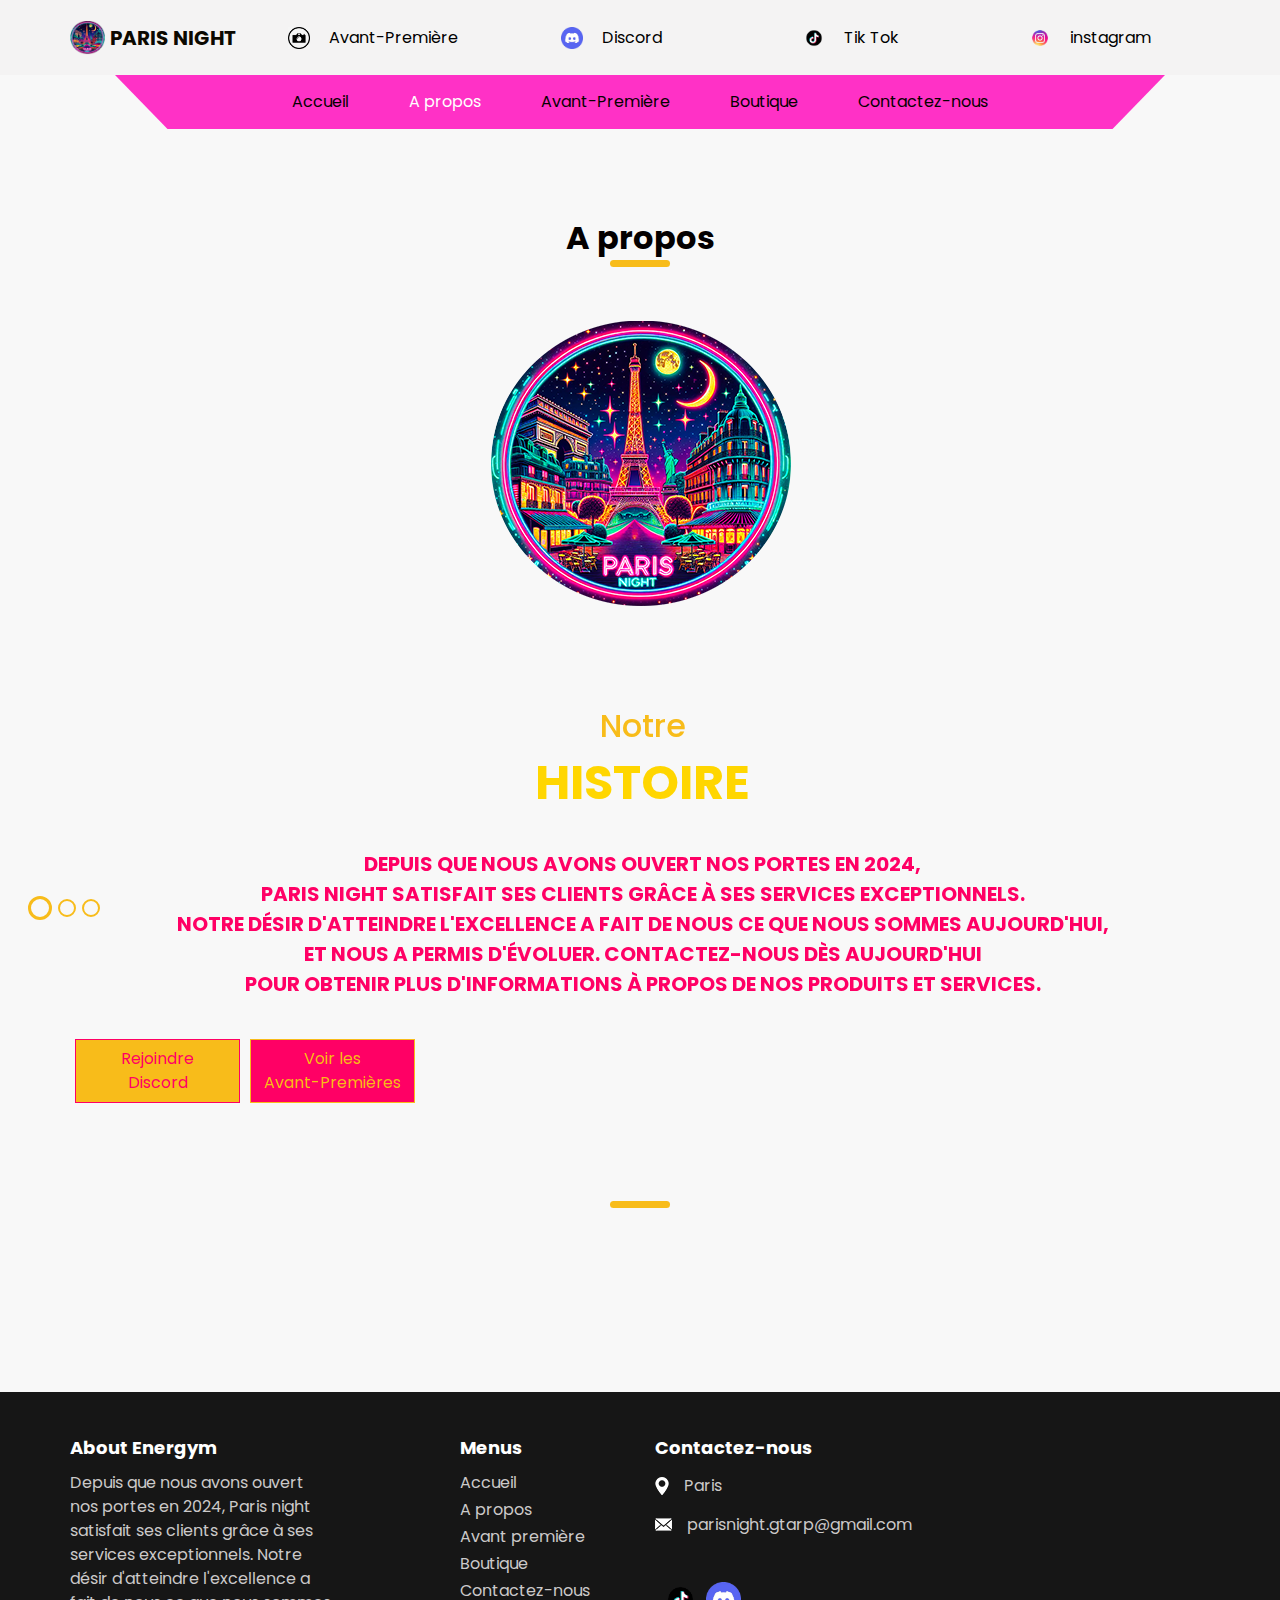
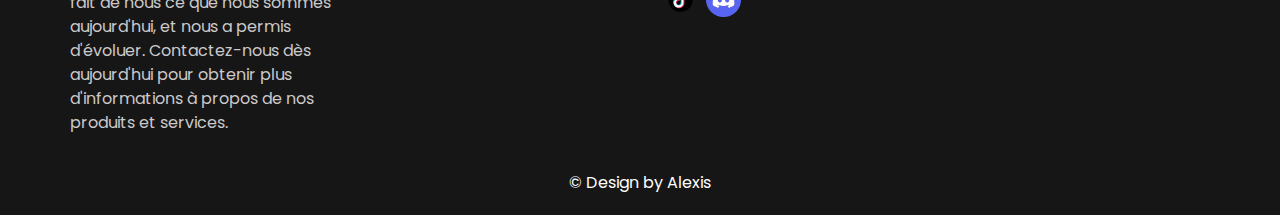
==== commit 5b7fdd6c: "Update about.html" ====
--- a/about.html
+++ b/about.html
@@ -118,7 +118,7 @@
       </div>
       <div class="box">
         <div class="img-box">
-          <img src="images/Logo_paris_night8(modifié).jpeg" alt="">
+          <img src="images/logo_paris_night8(modifié).png" alt="">
         </div>
       </div>
     </div>
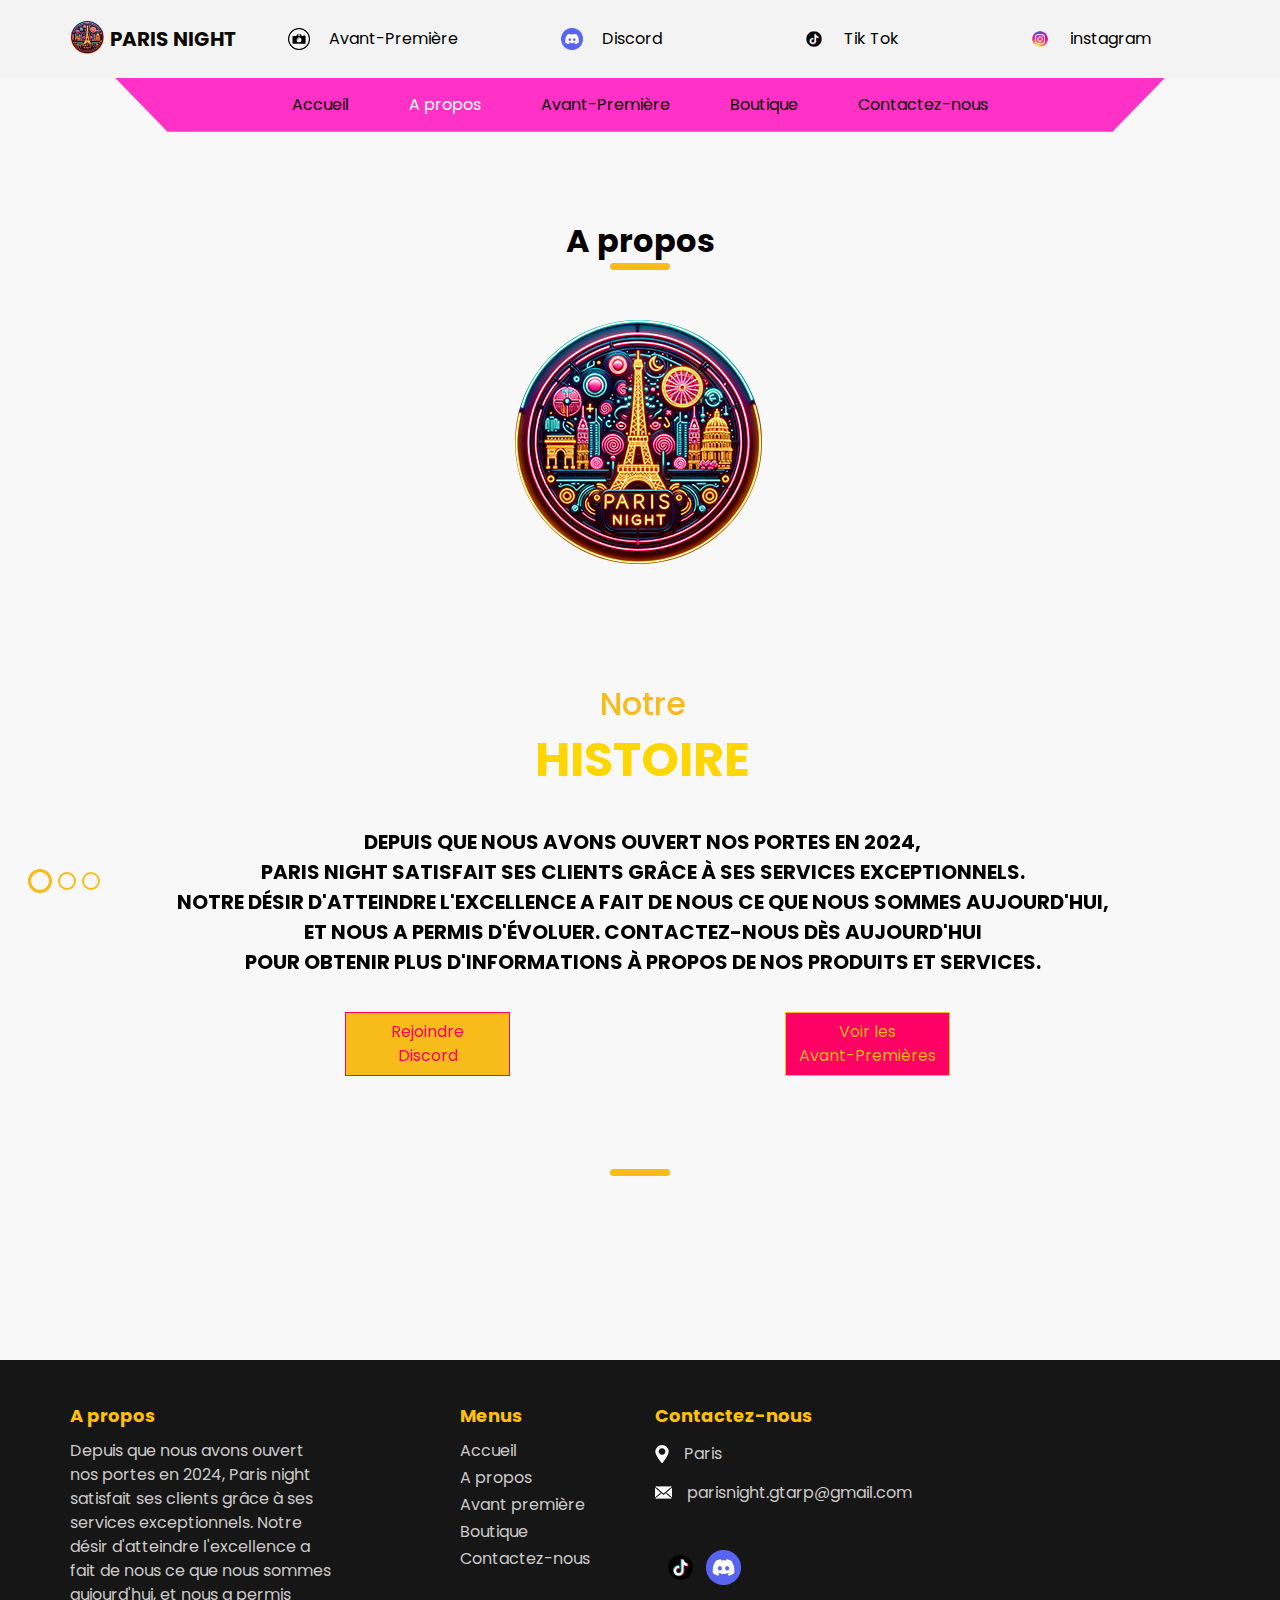
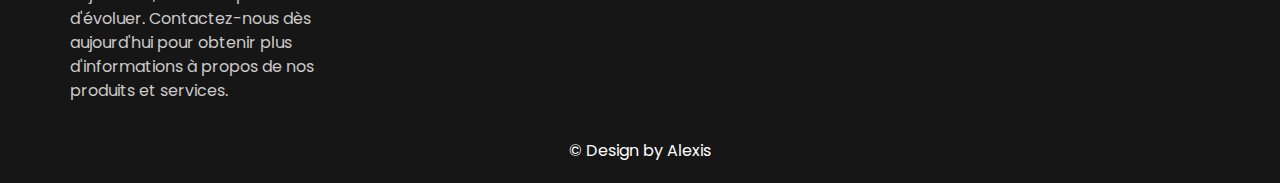
==== commit b08e74b0: "Add files via upload" ====
--- a/about.html
+++ b/about.html
@@ -37,7 +37,7 @@
       <div class="container">
         <nav class="navbar navbar-expand-lg custom_nav-container">
           <a class="navbar-brand" href="index.html">
-            <img src="images/logo_paris_night8(modifié).png" alt="" />
+            <img src="images/Logo_paris_night8.png" alt="" />
             <span>
               Paris night
             </span>
@@ -118,7 +118,7 @@
       </div>
       <div class="box">
         <div class="img-box">
-          <img src="images/logo_paris_night8(modifié).png" alt="">
+          <img src="images/Logo_paris_night8.png" alt="">
         </div>
       </div>
     </div>
@@ -145,13 +145,13 @@
 						Histoire
                       </h1>
                       <p align="center">
-                      <h7>
+                      <h9>
 					    <br>Depuis que nous avons ouvert nos portes en 2024, 
 						<br>Paris night satisfait ses clients grâce à ses services exceptionnels. 
 						<br>Notre désir d'atteindre l'excellence a fait de nous ce que nous sommes aujourd'hui, 
 						<br>et nous a permis d'évoluer. Contactez-nous dès aujourd'hui 
 						<br>pour obtenir plus d'informations à propos de nos produits et services.
-					  </h7>
+					  </h9>
                       <div class="btn-box">
                         <a href="https://discord.gg/MedyNJXez3" target="_blank" class="btn-1">
                           Rejoindre <br>Discord
@@ -177,11 +177,11 @@
                         Mission
                       </h1>
                       <p align="center">
-					  <h7>
+					  <h9>
                         <br>Nous voulons faire de notre mieux pour vous donner 
 						<br>une expérience RP hors du commun à nos côté. 
 						<br>Ce serais un plaisir de vous accueillir dans notre serveur.
-					  </h7>
+					  </h9>
                       </p>
                       <div class="btn-box">
                         <a href="https://discord.gg/MedyNJXez3" target="_blank" class="btn-1">
@@ -208,11 +208,11 @@
                         Vision
                       </h1>
                       <p align="center">
-					  <h7>
+					  <h9>
                         <br>Sur notre serveur nous avons une expérience de jeux très avancé. 
 						<br>Avec une modération très présent pour répondre aux besoins de nos joueur. 
 						<br>Avec un mapping des plus exceptionnel et une expérience Rôles Play hors du commun.
-					  </h7>
+					  </h9>
                       </p>
                       <div class="btn-box">
                         <a href="https://discord.gg/MedyNJXez3" target="_blank" class="btn-1">
@@ -284,7 +284,7 @@
       <div class="marge">
         <div class="col-md-3">
           <h6>
-            About Energym
+            A propos
           </h6>
           <p>
             Depuis que nous avons ouvert nos portes en 2024, 
@@ -382,4 +382,4 @@
   </script>
 </body>
 
-</html>
+</html>--- a/css/style.css
+++ b/css/style.css
@@ -4,6 +4,15 @@
   background-color: #ffffff;
 }
 
+.heading_formulaire {
+    display: -webkit-box;
+    display: -webkit-flex;
+    display: flex;
+    -webkit-box-orient: vertical;
+    -webkit-box-direction: normal;
+    -webkit-flex-direction: column;
+    flex-direction: column;
+}
 .layout_padding {
   padding: 90px 0;
 }
@@ -243,7 +252,7 @@
 .slider_section .detail-box h7 {
   font-size: 1.25rem;
   font-weight: bold;
-  color: #ff0065;
+  color: #ffffff;
   text-transform: uppercase;
 }  
   
@@ -271,7 +280,7 @@
 .slider_section .detail-box .btn-box a {
   width: 165px;
   text-align: center;
-  margin: 5px;
+  margin-left: 275px;
 }
 
 .slider_section .detail-box .btn-box .btn-1 {
@@ -428,10 +437,14 @@
   font-weight: bold;
   text-transform: uppercase;
 }
-.service_section .service_container .box img {
-  width: 100%;
-}
-
+
+.slider_section .detail-box h9 {
+  font-size: 1.25rem;
+  font-weight: bold;
+  color: #000000;
+  text-transform: uppercase;
+} 
+ 
 .service_section .service_container .box .visible_heading {
   position: absolute;
   bottom: 15px;
@@ -773,7 +786,7 @@
 /* info section */
 .info_section {
   background-color: #161616;
-  color: #ffffff;
+  color: #ffc107;
 }
 
 .info_section h6 {
@@ -802,7 +815,7 @@
 }
 
 .info_section .info_form form input {
-  background-color: #ffffff;
+  background-color: #000000;
   border: none;
   width: calc(100% - 139px);
   outline: none;
